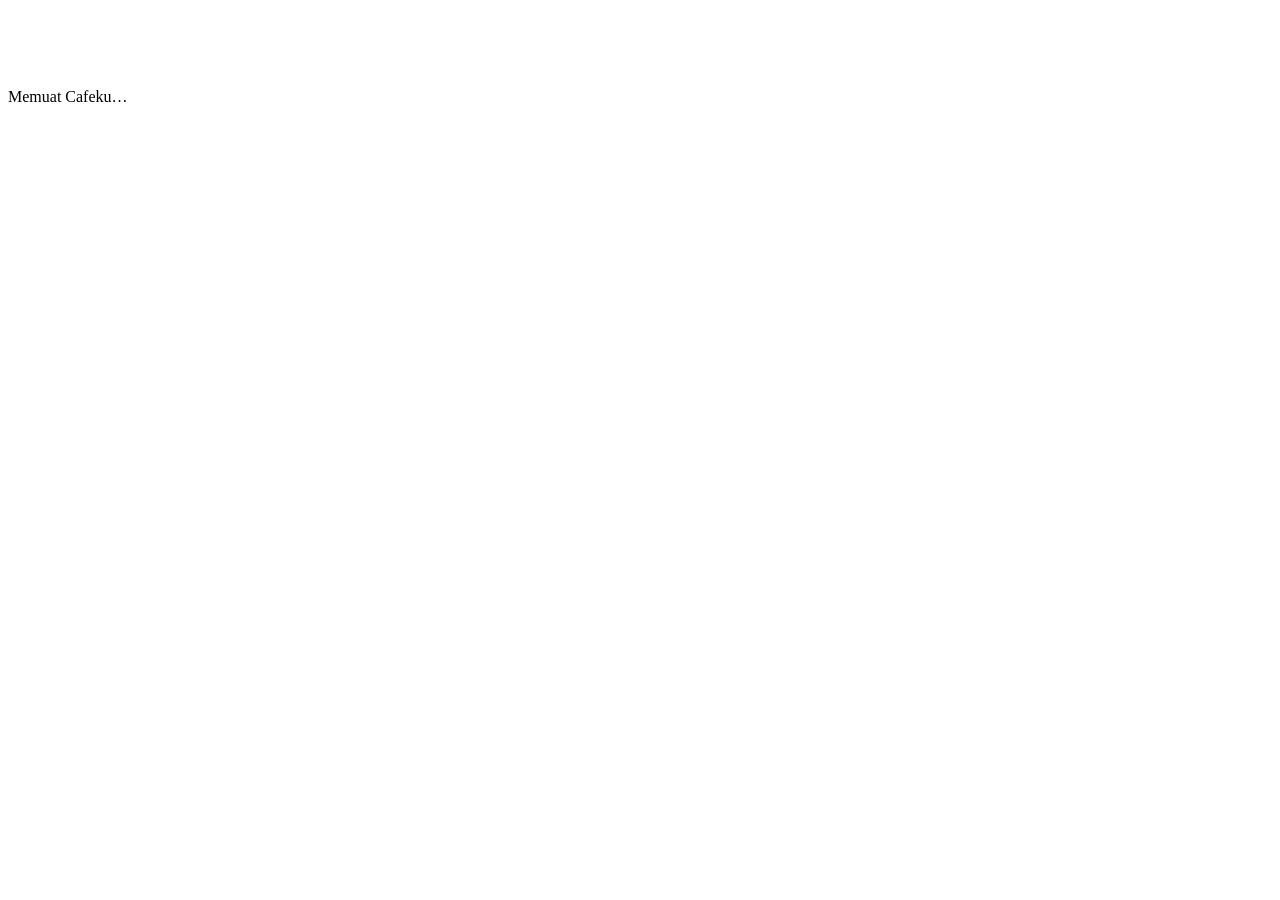
==== index.html @ 9d6dc8a6 "new code" ====
<!DOCTYPE html>
<html lang="id">
<head>
  <meta charset="UTF-8" />
  <meta name="viewport" content="width=device-width, initial-scale=1, maximum-scale=1, viewport-fit=cover" />
  <meta name="theme-color" content="#1F1B16" />
  <title>Cafeku — Sistem Kasir & Manajemen Cafe</title>
  <meta name="description" content="Aplikasi kasir, stok, resep HPP, dan laporan keuangan sederhana untuk cafe." />
  <link rel="icon" href="data:image/svg+xml,<svg xmlns=%22http://www.w3.org/2000/svg%22 viewBox=%220 0 100 100%22><text y=%22.9em%22 font-size=%2290%22>☕</text></svg>" />
  <link rel="stylesheet" href="css/style.css" />
</head>
<body>
  <div id="app">
    <div class="page">
      <div class="empty" style="padding-top:80px">Memuat Cafeku…</div>
    </div>
  </div>
  <script type="module" src="js/app.js"></script>
</body>
</html>
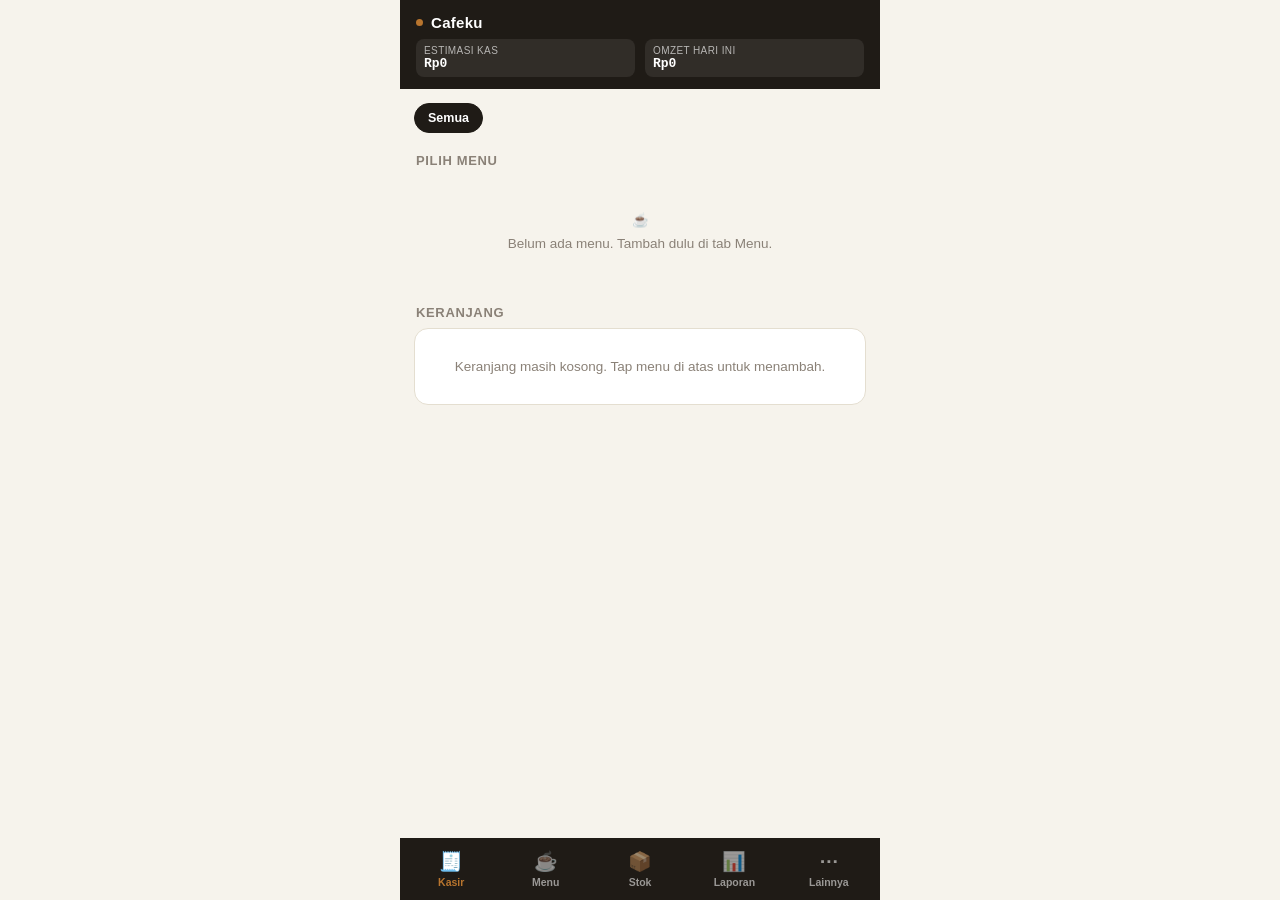
==== commit ad37f0d0: "Update index.html" ====
--- a/index.html
+++ b/index.html
@@ -12,7 +12,7 @@
 <body>
   <div id="app">
     <div class="page">
-      <div class="empty" style="padding-top:80px">Memuat Cafeku…</div>
+      <div class="empty" style="padding-top:80px">Memuat…</div>
     </div>
   </div>
   <script type="module" src="js/app.js"></script>
--- a/css/style.css
+++ b/css/style.css
@@ -0,0 +1,319 @@
+/* ===========================================================
+   CAFEKU — style.css
+   Font pakai system stack (tanpa download webfont) supaya first
+   paint secepat mungkin. Angka uang pakai stack monospace ala
+   struk kasir (tabular-nums) sebagai elemen khas aplikasi ini.
+   =========================================================== */
+
+:root {
+  --bg: #F6F3EC;
+  --surface: #FFFFFF;
+  --ink: #1F1B16;
+  --ink-dim: #8A8177;
+  --line: #E4DED0;
+  --accent: #B8752E;   /* amber gosong */
+  --accent-ink: #FFFFFF;
+  --positive: #2F6F5E; /* sage teal - laba/stok aman */
+  --negative: #B23A2E; /* rust red - rugi/stok kurang */
+  --warn-bg: #FBEFD9;
+  --radius: 14px;
+  --radius-sm: 8px;
+  --font-body: -apple-system, BlinkMacSystemFont, "Segoe UI", Roboto, Helvetica, Arial, sans-serif;
+  --font-mono: ui-monospace, SFMono-Regular, Menlo, Consolas, "Liberation Mono", monospace;
+  --safe-bottom: env(safe-area-inset-bottom, 0px);
+}
+
+* { box-sizing: border-box; }
+
+html, body {
+  margin: 0;
+  padding: 0;
+  background: var(--bg);
+  color: var(--ink);
+  font-family: var(--font-body);
+  -webkit-tap-highlight-color: transparent;
+  overscroll-behavior-y: contain;
+}
+
+#app {
+  max-width: 480px;
+  margin: 0 auto;
+  min-height: 100vh;
+  background: var(--bg);
+  padding-bottom: calc(72px + var(--safe-bottom));
+  position: relative;
+}
+
+/* ---------- Top bar ---------- */
+.topbar {
+  position: sticky;
+  top: 0;
+  z-index: 20;
+  background: var(--ink);
+  color: #fff;
+  padding: 14px 16px 12px;
+}
+.topbar h1 {
+  font-size: 15px;
+  font-weight: 700;
+  margin: 0 0 8px;
+  letter-spacing: 0.02em;
+  display: flex;
+  align-items: center;
+  gap: 8px;
+}
+.topbar h1 .dot {
+  width: 7px; height: 7px; border-radius: 50%;
+  background: var(--accent);
+  display: inline-block;
+}
+.topbar .stats {
+  display: flex;
+  gap: 10px;
+  font-family: var(--font-mono);
+}
+.topbar .stat {
+  flex: 1;
+  background: rgba(255,255,255,0.08);
+  border-radius: var(--radius-sm);
+  padding: 6px 8px;
+}
+.topbar .stat .label {
+  font-size: 10px;
+  opacity: 0.65;
+  font-family: var(--font-body);
+  text-transform: uppercase;
+  letter-spacing: 0.04em;
+}
+.topbar .stat .value {
+  font-size: 13px;
+  font-weight: 700;
+  font-variant-numeric: tabular-nums;
+}
+
+/* ---------- Page container ---------- */
+.page {
+  padding: 14px 14px 10px;
+  animation: fadeIn 0.15s ease;
+}
+@keyframes fadeIn { from { opacity: 0; } to { opacity: 1; } }
+
+.section-title {
+  font-size: 13px;
+  font-weight: 700;
+  text-transform: uppercase;
+  letter-spacing: 0.05em;
+  color: var(--ink-dim);
+  margin: 18px 2px 8px;
+  display: flex;
+  align-items: center;
+  justify-content: space-between;
+}
+
+/* ---------- Card / receipt look ---------- */
+.card {
+  background: var(--surface);
+  border-radius: var(--radius);
+  border: 1px solid var(--line);
+  padding: 14px;
+  margin-bottom: 10px;
+}
+.receipt-divider {
+  border: none;
+  border-top: 1.5px dashed var(--line);
+  margin: 10px 0;
+}
+.row {
+  display: flex;
+  justify-content: space-between;
+  align-items: center;
+  gap: 8px;
+  padding: 5px 0;
+}
+.row .k { color: var(--ink-dim); font-size: 13px; }
+.row .v { font-family: var(--font-mono); font-weight: 600; font-variant-numeric: tabular-nums; font-size: 13.5px; }
+.row .v.big { font-size: 17px; }
+.row .v.positive { color: var(--positive); }
+.row .v.negative { color: var(--negative); }
+
+.item-line {
+  display: flex;
+  justify-content: space-between;
+  padding: 8px 0;
+  border-bottom: 1px solid var(--line);
+}
+.item-line:last-child { border-bottom: none; }
+.item-line .name { font-weight: 600; font-size: 14px; }
+.item-line .sub { font-size: 12px; color: var(--ink-dim); margin-top: 2px; }
+.item-line .amt { font-family: var(--font-mono); font-weight: 700; font-variant-numeric: tabular-nums; white-space: nowrap; }
+
+/* ---------- Buttons ---------- */
+.btn {
+  display: inline-flex;
+  align-items: center;
+  justify-content: center;
+  gap: 6px;
+  border: none;
+  border-radius: var(--radius-sm);
+  padding: 12px 16px;
+  font-size: 14px;
+  font-weight: 700;
+  font-family: var(--font-body);
+  cursor: pointer;
+  width: 100%;
+  transition: transform 0.05s ease;
+}
+.btn:active { transform: scale(0.98); }
+.btn-primary { background: var(--accent); color: var(--accent-ink); }
+.btn-ghost { background: var(--surface); color: var(--ink); border: 1px solid var(--line); }
+.btn-danger { background: var(--warn-bg); color: var(--negative); }
+.btn-sm { width: auto; padding: 8px 12px; font-size: 12.5px; }
+.btn-icon {
+  width: 34px; height: 34px; border-radius: 50%;
+  background: var(--ink); color: #fff;
+  display: inline-flex; align-items: center; justify-content: center;
+  border: none; font-size: 18px; line-height: 1; cursor: pointer;
+}
+
+/* ---------- Forms ---------- */
+label { font-size: 12.5px; color: var(--ink-dim); font-weight: 600; display: block; margin: 10px 0 4px; }
+input, select, textarea {
+  width: 100%;
+  padding: 11px 12px;
+  border-radius: var(--radius-sm);
+  border: 1px solid var(--line);
+  background: var(--surface);
+  font-size: 14.5px;
+  font-family: var(--font-body);
+  color: var(--ink);
+}
+input[type="number"] { font-family: var(--font-mono); }
+input:focus, select:focus, textarea:focus {
+  outline: 2px solid var(--accent);
+  outline-offset: 1px;
+}
+.field-row { display: flex; gap: 8px; }
+.field-row > div { flex: 1; }
+
+/* ---------- Empty state ---------- */
+.empty {
+  text-align: center;
+  padding: 36px 16px;
+  color: var(--ink-dim);
+  font-size: 13.5px;
+}
+.empty .big-icon { font-size: 30px; margin-bottom: 8px; }
+
+/* ---------- Bottom nav ---------- */
+.bottomnav {
+  position: fixed;
+  bottom: 0; left: 50%;
+  transform: translateX(-50%);
+  width: 100%;
+  max-width: 480px;
+  background: var(--ink);
+  display: flex;
+  padding: 6px 4px calc(6px + var(--safe-bottom));
+  z-index: 30;
+}
+.bottomnav button {
+  flex: 1;
+  background: none;
+  border: none;
+  color: rgba(255,255,255,0.55);
+  font-size: 10.5px;
+  font-family: var(--font-body);
+  font-weight: 600;
+  padding: 6px 2px;
+  display: flex;
+  flex-direction: column;
+  align-items: center;
+  gap: 3px;
+  cursor: pointer;
+}
+.bottomnav button .ic { font-size: 19px; }
+.bottomnav button.active { color: var(--accent); }
+
+/* ---------- Modal sheet ---------- */
+.overlay {
+  position: fixed; inset: 0;
+  background: rgba(0,0,0,0.45);
+  z-index: 50;
+  display: flex;
+  align-items: flex-end;
+  justify-content: center;
+}
+.sheet {
+  width: 100%;
+  max-width: 480px;
+  background: var(--bg);
+  border-radius: 18px 18px 0 0;
+  max-height: 88vh;
+  overflow-y: auto;
+  padding: 16px 16px calc(20px + var(--safe-bottom));
+  animation: slideUp 0.18s ease;
+}
+@keyframes slideUp { from { transform: translateY(16px); opacity: 0.6; } to { transform: translateY(0); opacity: 1; } }
+.sheet-head {
+  display: flex;
+  justify-content: space-between;
+  align-items: center;
+  margin-bottom: 10px;
+}
+.sheet-head h2 { font-size: 16px; margin: 0; }
+.sheet-handle {
+  width: 36px; height: 4px; border-radius: 2px;
+  background: var(--line);
+  margin: 0 auto 10px;
+}
+
+/* ---------- Chips / tabs ---------- */
+.chips { display: flex; gap: 6px; overflow-x: auto; padding-bottom: 2px; }
+.chip {
+  border: 1px solid var(--line);
+  background: var(--surface);
+  padding: 7px 13px;
+  border-radius: 999px;
+  font-size: 12.5px;
+  font-weight: 600;
+  white-space: nowrap;
+  cursor: pointer;
+  color: var(--ink-dim);
+}
+.chip.active { background: var(--ink); color: #fff; border-color: var(--ink); }
+
+.badge {
+  display: inline-block;
+  padding: 2px 8px;
+  border-radius: 999px;
+  font-size: 10.5px;
+  font-weight: 700;
+}
+.badge.low { background: var(--warn-bg); color: var(--negative); }
+.badge.ok { background: #E4EEEA; color: var(--positive); }
+
+.toast {
+  position: fixed;
+  bottom: calc(84px + var(--safe-bottom));
+  left: 50%; transform: translateX(-50%);
+  background: var(--ink);
+  color: #fff;
+  padding: 10px 18px;
+  border-radius: 999px;
+  font-size: 13px;
+  z-index: 60;
+  animation: fadeIn 0.15s ease;
+  white-space: nowrap;
+}
+
+.qty-stepper { display: flex; align-items: center; gap: 8px; }
+.qty-stepper button {
+  width: 30px; height: 30px; border-radius: 50%;
+  border: 1px solid var(--line); background: var(--surface);
+  font-size: 16px; cursor: pointer;
+}
+.qty-stepper .qn { min-width: 22px; text-align: center; font-family: var(--font-mono); font-weight: 700; }
+
+.hint { font-size: 11.5px; color: var(--ink-dim); margin-top: 4px; line-height: 1.4; }
+
+::-webkit-scrollbar { display: none; }
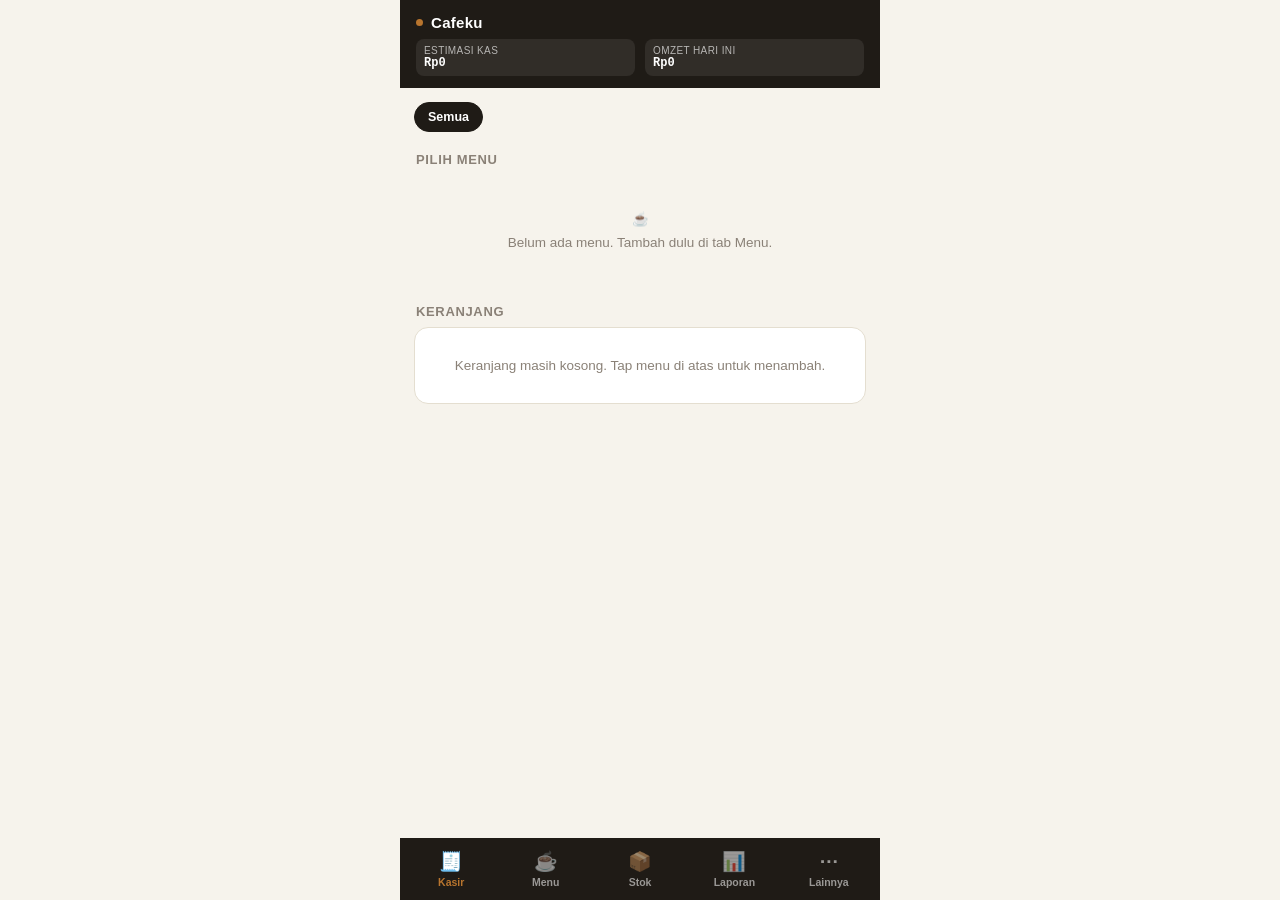
==== commit 785226b3: "PROSES" ====
--- a/index.html
+++ b/index.html
@@ -7,6 +7,10 @@
   <title>Cafeku — Sistem Kasir & Manajemen Cafe</title>
   <meta name="description" content="Aplikasi kasir, stok, resep HPP, dan laporan keuangan sederhana untuk cafe." />
   <link rel="icon" href="data:image/svg+xml,<svg xmlns=%22http://www.w3.org/2000/svg%22 viewBox=%220 0 100 100%22><text y=%22.9em%22 font-size=%2290%22>☕</text></svg>" />
+  <link rel="manifest" href="manifest.webmanifest" />
+  <meta name="apple-mobile-web-app-capable" content="yes" />
+  <meta name="apple-mobile-web-app-status-bar-style" content="black-translucent" />
+  <meta name="apple-mobile-web-app-title" content="Cafeku" />
   <link rel="stylesheet" href="css/style.css" />
 </head>
 <body>
@@ -15,6 +19,7 @@
       <div class="empty" style="padding-top:80px">Memuat…</div>
     </div>
   </div>
+  <input type="file" id="import-file" accept="application/json" hidden />
   <script type="module" src="js/app.js"></script>
 </body>
 </html>
--- a/css/style.css
+++ b/css/style.css
@@ -16,11 +16,26 @@
   --positive: #2F6F5E; /* sage teal - laba/stok aman */
   --negative: #B23A2E; /* rust red - rugi/stok kurang */
   --warn-bg: #FBEFD9;
+  --bar: #1F1B16;      /* bg topbar & bottomnav */
   --radius: 14px;
   --radius-sm: 8px;
   --font-body: -apple-system, BlinkMacSystemFont, "Segoe UI", Roboto, Helvetica, Arial, sans-serif;
   --font-mono: ui-monospace, SFMono-Regular, Menlo, Consolas, "Liberation Mono", monospace;
   --safe-bottom: env(safe-area-inset-bottom, 0px);
+}
+
+html[data-theme="dark"] {
+  --bg: #121212;
+  --surface: #1E1D1B;
+  --ink: #E8E5E0;
+  --ink-dim: #9A958D;
+  --line: #2E2B27;
+  --accent: #D08A3E;
+  --accent-ink: #1A1815;
+  --positive: #7FB8A6;
+  --negative: #E07B6E;
+  --warn-bg: #3A2E1A;
+  --bar: #1A1815;
 }
 
 * { box-sizing: border-box; }
@@ -49,7 +64,7 @@
   position: sticky;
   top: 0;
   z-index: 20;
-  background: var(--ink);
+  background: var(--bar);
   color: #fff;
   padding: 14px 16px 12px;
 }
@@ -170,7 +185,7 @@
 .btn-sm { width: auto; padding: 8px 12px; font-size: 12.5px; }
 .btn-icon {
   width: 34px; height: 34px; border-radius: 50%;
-  background: var(--ink); color: #fff;
+  background: var(--bar); color: #fff;
   display: inline-flex; align-items: center; justify-content: center;
   border: none; font-size: 18px; line-height: 1; cursor: pointer;
 }
@@ -211,7 +226,7 @@
   transform: translateX(-50%);
   width: 100%;
   max-width: 480px;
-  background: var(--ink);
+  background: var(--bar);
   display: flex;
   padding: 6px 4px calc(6px + var(--safe-bottom));
   z-index: 30;
@@ -280,7 +295,7 @@
   cursor: pointer;
   color: var(--ink-dim);
 }
-.chip.active { background: var(--ink); color: #fff; border-color: var(--ink); }
+.chip.active { background: var(--bar); color: #fff; border-color: var(--bar); }
 
 .badge {
   display: inline-block;
@@ -296,7 +311,7 @@
   position: fixed;
   bottom: calc(84px + var(--safe-bottom));
   left: 50%; transform: translateX(-50%);
-  background: var(--ink);
+  background: var(--bar);
   color: #fff;
   padding: 10px 18px;
   border-radius: 999px;
@@ -317,3 +332,104 @@
 .hint { font-size: 11.5px; color: var(--ink-dim); margin-top: 4px; line-height: 1.4; }
 
 ::-webkit-scrollbar { display: none; }
+
+/* ---------- Topbar: cegah nilai uang kebentur ---------- */
+.topbar .stats { flex-wrap: wrap; }
+.topbar .stat .value { font-size: 12px; overflow-wrap: anywhere; }
+
+/* ---------- Kasir: kart item header ntuk harga biar tidak tabrakan ---------- */
+.item-line { align-items: flex-start; }
+.item-line .name { line-height: 1.3; }
+.item-line .amt { text-align: right; }
+.qty-stepper { flex-wrap: wrap; }
+.qty-stepper button { flex: 0 0 auto; }
+.qty-stepper .qn { min-width: 24px; }
+
+/* ---------- Receipt print (58mm thermal) ---------- */
+#print-receipt { display: none; }
+@media print {
+  body * { visibility: hidden; }
+  #print-receipt, #print-receipt * { visibility: visible; }
+  #print-receipt {
+    display: block;
+    position: absolute;
+    left: 0; top: 0;
+    width: 58mm;
+    padding: 0;
+    font-family: 'Courier New', ui-monospace, monospace;
+    font-size: 11px;
+    line-height: 1.35;
+    color: #000;
+  }
+}
+#print-receipt .pr-center { text-align: center; }
+#print-receipt .pr-row { display: flex; justify-content: space-between; }
+#print-receipt .pr-big { margin-top: 3px; }
+#print-receipt .pr-item { position: relative; padding-bottom: 2px; }
+#print-receipt .pr-name { font-weight: bold; }
+#print-receipt .pr-amt { position: absolute; right: 0; top: 0; }
+#print-receipt .pr-sub { color: #333; }
+#print-receipt .pr-divider { border-top: 1px dashed #000; margin: 5px 0; }
+/* ---------- Pembayaran (mobile keypad) ---------- */
+.pay-display {
+  font-family: var(--font-mono);
+  font-size: 28px;
+  font-weight: 700;
+  font-variant-numeric: tabular-nums;
+  text-align: right;
+  background: var(--surface);
+  border: 1px solid var(--line);
+  border-radius: var(--radius-sm);
+  padding: 14px 14px;
+  margin-bottom: 12px;
+  overflow-wrap: anywhere;
+}
+.pay-kb { display: grid; grid-template-columns: repeat(3, 1fr); gap: 8px; margin-bottom: 8px; }
+.pay-quick { display: grid; grid-template-columns: repeat(4, 1fr); gap: 8px; margin-bottom: 8px; }
+.pay-key {
+  padding: 16px 0;
+  border: 1px solid var(--line);
+  border-radius: var(--radius-sm);
+  background: var(--surface);
+  font-size: 20px;
+  font-weight: 700;
+  font-family: var(--font-mono);
+  cursor: pointer;
+}
+.pay-key:active { background: var(--line); }
+.pay-actions { display: flex; gap: 8px; margin-top: 8px; }
+.pay-actions .btn { flex: 1; }
+
+/* ---------- Toggle switch (slide/geser) ---------- */
+.toggle-row {
+  display: flex;
+  align-items: center;
+  justify-content: space-between;
+  gap: 12px;
+  margin-top: 6px;
+}
+.toggle-row .toggle-title { font-weight: 600; font-size: 14px; }
+.toggle-row .hint { margin-top: 2px; }
+.switch { position: relative; display: inline-block; width: 52px; height: 30px; flex: 0 0 auto; }
+.switch input { opacity: 0; width: 0; height: 0; }
+.slider {
+  position: absolute; inset: 0;
+  background: var(--line);
+  border-radius: 999px;
+  transition: background 0.15s ease;
+  cursor: pointer;
+}
+.slider::before {
+  content: "";
+  position: absolute;
+  height: 24px; width: 24px;
+  left: 3px; top: 3px;
+  background: #fff;
+  border-radius: 50%;
+  box-shadow: 0 1px 3px rgba(0,0,0,0.25);
+  transition: transform 0.15s ease;
+}
+.switch input:checked + .slider { background: var(--positive); }
+.switch input:checked + .slider::before { transform: translateX(22px); }
+.switch input:disabled + .slider { opacity: 0.4; cursor: not-allowed; }
+
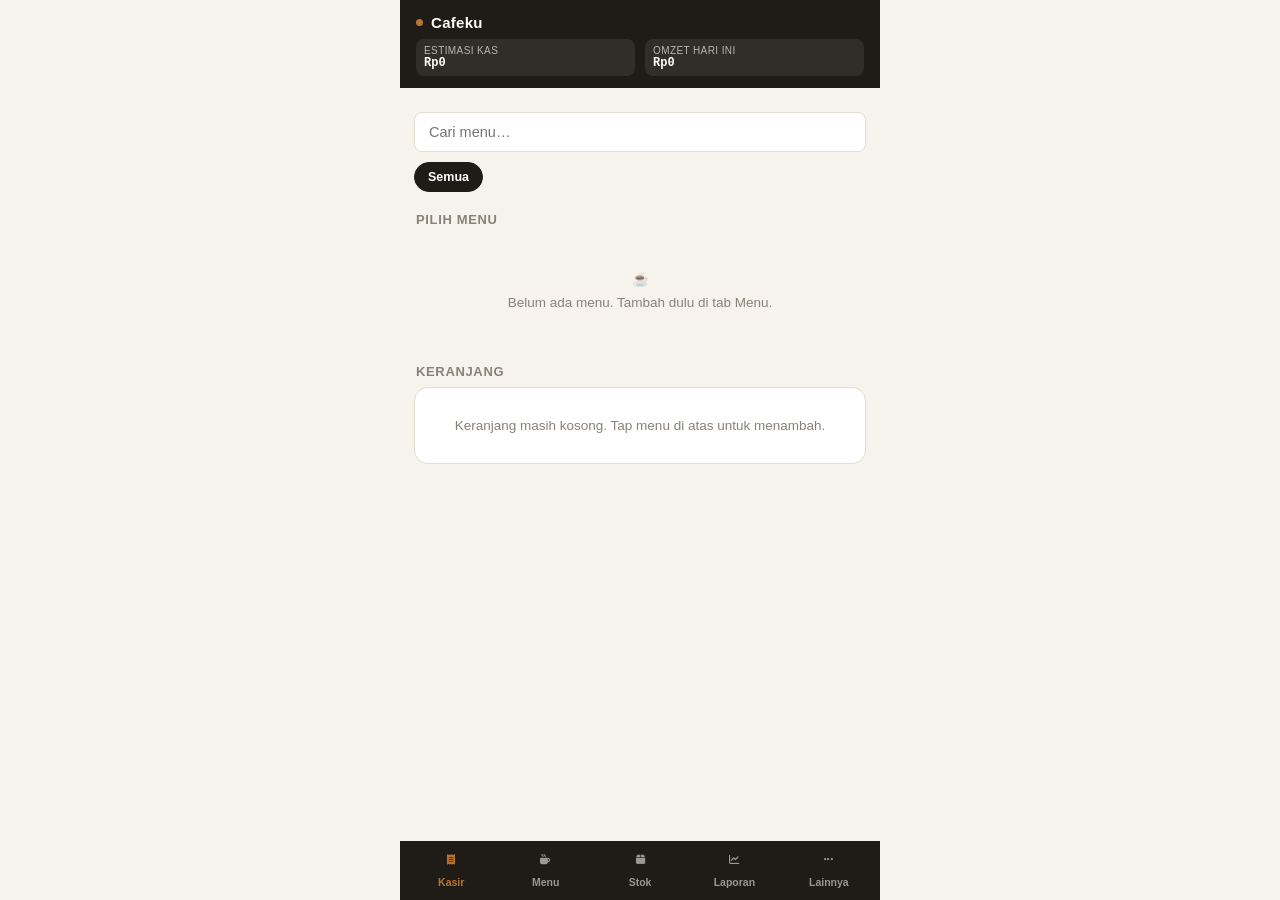
==== commit 91faf006: "revisi" ====
--- a/index.html
+++ b/index.html
@@ -12,6 +12,7 @@
   <meta name="apple-mobile-web-app-status-bar-style" content="black-translucent" />
   <meta name="apple-mobile-web-app-title" content="Cafeku" />
   <link rel="stylesheet" href="css/style.css" />
+  <link rel="stylesheet" href="https://cdnjs.cloudflare.com/ajax/libs/font-awesome/6.5.1/css/all.min.css" integrity="sha512-DTOQO9RWCH3ppGqcWaEA1BIZOC6xxalwEsw9c2QQeAIftl+Vegovlnee1c9QX4TctnWMn13TZye+giMm8e2LwA==" crossorigin="anonymous" referrerpolicy="no-referrer" />
 </head>
 <body>
   <div id="app">
--- a/css/style.css
+++ b/css/style.css
@@ -246,8 +246,10 @@
   gap: 3px;
   cursor: pointer;
 }
-.bottomnav button .ic { font-size: 19px; }
+.bottomnav button .ic { width: 20px; height: 20px; }
 .bottomnav button.active { color: var(--accent); }
+.snip { color: var(--ink-dim); opacity: 0.4; }
+.ic-btn { width: 18px; height: 18px; }
 
 /* ---------- Modal sheet ---------- */
 .overlay {
@@ -386,6 +388,31 @@
 }
 .pay-kb { display: grid; grid-template-columns: repeat(3, 1fr); gap: 8px; margin-bottom: 8px; }
 .pay-quick { display: grid; grid-template-columns: repeat(4, 1fr); gap: 8px; margin-bottom: 8px; }
+.pay-quick button {
+  padding: 14px 0;
+  border: 1px solid var(--line);
+  border-radius: var(--radius-sm);
+  background: var(--surface);
+  font-size: 16px;
+  font-weight: 700;
+  font-family: var(--font-mono);
+  cursor: pointer;
+  color: var(--ink);
+}
+html[data-theme="dark"] .pay-quick button {
+  color: #fff;
+}
+html[data-theme="dark"] .pay-quick button:active {
+  background: var(--accent);
+  color: var(--accent-ink);
+}
+.search-bar-wrap { padding: 10px 0; position: sticky; top: 0; background: var(--bg); z-index: 5; }
+.search-bar {
+  width: 100%; padding: 11px 14px; border-radius: var(--radius-sm);
+  border: 1px solid var(--line); background: var(--surface);
+  font-size: 14.5px; font-family: var(--font-body); color: var(--ink);
+}
+
 .pay-key {
   padding: 16px 0;
   border: 1px solid var(--line);
@@ -395,10 +422,65 @@
   font-weight: 700;
   font-family: var(--font-mono);
   cursor: pointer;
+  color: var(--ink);
+}
+html[data-theme="dark"] .pay-key {
+  color: #fff;
+}
+html[data-theme="dark"] .pay-key:active {
+  background: var(--accent);
+  color: var(--accent-ink);
 }
 .pay-key:active { background: var(--line); }
 .pay-actions { display: flex; gap: 8px; margin-top: 8px; }
 .pay-actions .btn { flex: 1; }
+.item-line .coret { color: var(--ink-dim); text-decoration: line-through; font-size: 11px; opacity: 0.7; }
+.item-line .coret.small { font-size: 11px; }
+.coret { color: var(--ink-dim); text-decoration: line-through; opacity: 0.7; font-size: 12px; }
+.coret.small { font-size: 11px; }
+button:disabled, .btn:disabled { opacity: 0.5; cursor: not-allowed; pointer-events: auto; }
+.q-ctrl {
+  width: 30px; height: 30px; border-radius: 50%;
+  border: 1px solid var(--accent); background: var(--surface);
+  font-size: 16px; cursor: pointer; padding: 0; line-height: 1;
+  color: var(--ink);
+}
+.q-ctrl:active { background: var(--accent); color: var(--accent-ink); }
+
+/* ---------- Cart item (grid 2-col) ---------- */
+.cart-item {
+  display: grid;
+  grid-template-columns: 1fr auto;
+  align-items: center;
+  gap: 10px;
+  padding: 10px 0;
+  border-bottom: 1px solid var(--line);
+}
+.cart-item:last-child { border-bottom: none; }
+.cart-item .ci-left { display: flex; flex-direction: column; gap: 2px; }
+.cart-item .ci-name { font-weight: 600; font-size: 14px; }
+.cart-item .ci-qty {
+  display: inline-flex; align-items: center; gap: 6px;
+  font-family: var(--font-mono); font-size: 13px;
+}
+.cart-item .ci-sub { color: var(--ink-dim); font-size: 12px; }
+.cart-item .ci-right {
+  text-align: right;
+  display: flex;
+  flex-direction: column;
+  align-items: flex-end;
+  gap: 2px;
+}
+.cart-item .ci-price { font-family: var(--font-mono); font-weight: 700; font-size: 13px; }
+.cart-item .ci-coret {
+  color: var(--ink-dim); text-decoration: line-through; font-size: 11px; opacity: 0.7;
+}
+.cart-item .ci-delete {
+  width: 26px; height: 26px; border-radius: 6px;
+  border: 1px solid var(--negative); color: var(--negative);
+  background: rgba(178,58,46,0.08); font-size: 14px; cursor: pointer;
+  flex-shrink: 0;
+}
 
 /* ---------- Toggle switch (slide/geser) ---------- */
 .toggle-row {
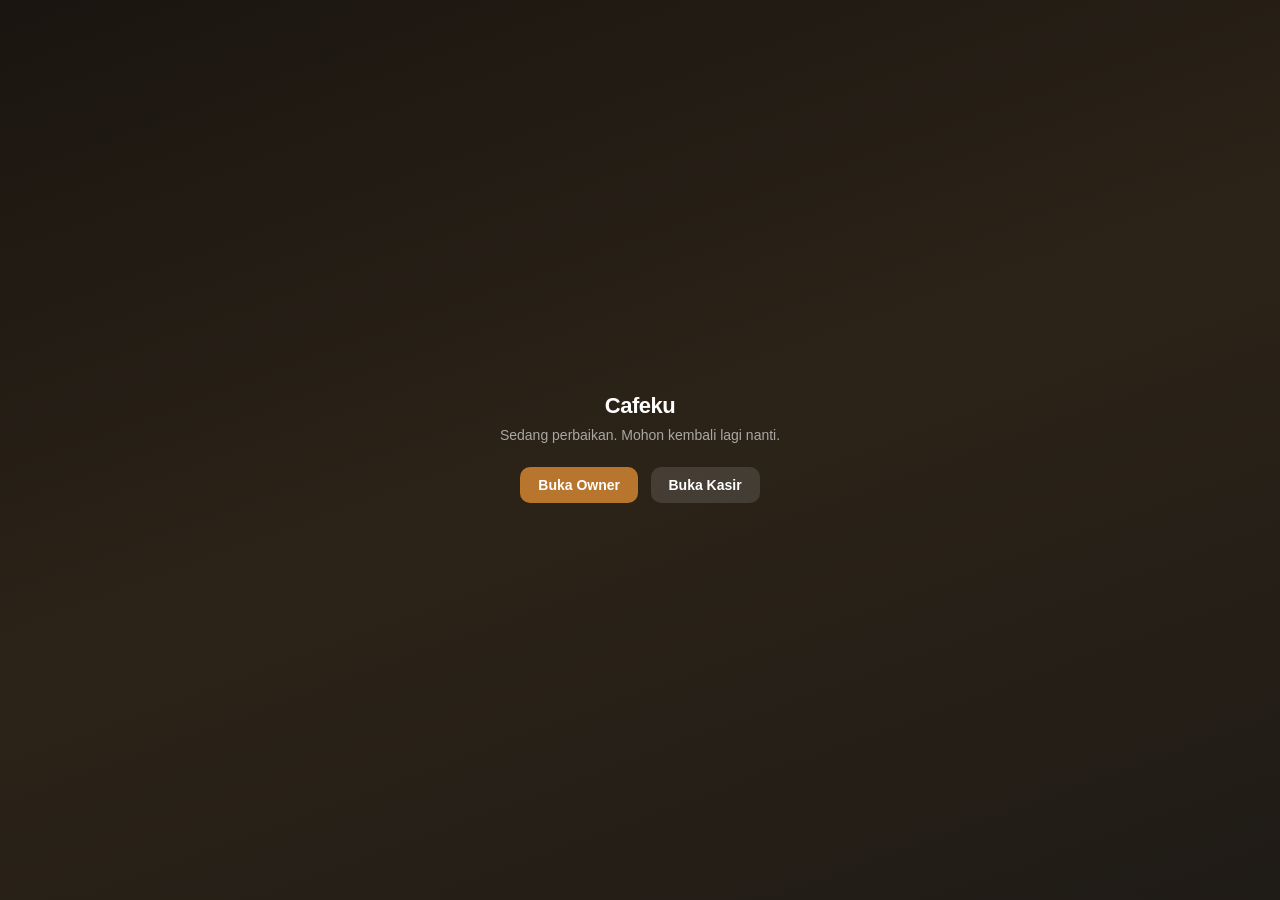
==== commit aa35d0d0: "pindah link owner" ====
--- a/index.html
+++ b/index.html
@@ -2,25 +2,28 @@
 <html lang="id">
 <head>
   <meta charset="UTF-8" />
-  <meta name="viewport" content="width=device-width, initial-scale=1, maximum-scale=1, viewport-fit=cover" />
+  <meta name="viewport" content="width=device-width, initial-scale=1" />
   <meta name="theme-color" content="#1F1B16" />
-  <title>Cafeku — Sistem Kasir & Manajemen Cafe</title>
-  <meta name="description" content="Aplikasi kasir, stok, resep HPP, dan laporan keuangan sederhana untuk cafe." />
-  <link rel="icon" href="data:image/svg+xml,<svg xmlns=%22http://www.w3.org/2000/svg%22 viewBox=%220 0 100 100%22><text y=%22.9em%22 font-size=%2290%22>☕</text></svg>" />
-  <link rel="manifest" href="manifest.webmanifest" />
-  <meta name="apple-mobile-web-app-capable" content="yes" />
-  <meta name="apple-mobile-web-app-status-bar-style" content="black-translucent" />
-  <meta name="apple-mobile-web-app-title" content="Cafeku" />
-  <link rel="stylesheet" href="css/style.css" />
-  <link rel="stylesheet" href="https://cdnjs.cloudflare.com/ajax/libs/font-awesome/6.5.1/css/all.min.css" integrity="sha512-DTOQO9RWCH3ppGqcWaEA1BIZOC6xxalwEsw9c2QQeAIftl+Vegovlnee1c9QX4TctnWMn13TZye+giMm8e2LwA==" crossorigin="anonymous" referrerpolicy="no-referrer" />
+  <title>Cafeku</title>
+  <style>
+    * { box-sizing: border-box; }
+    body { margin: 0; min-height: 100vh; display: flex; align-items: center; justify-content: center;
+      background: linear-gradient(160deg, #1a1510, #2c2318, #1f1b16); color: #fff;
+      font-family: -apple-system, BlinkMacSystemFont, "Segoe UI", Roboto, sans-serif; text-align: center; padding: 24px; }
+    .box h1 { font-size: 22px; margin: 0 0 8px; letter-spacing: -.5px; }
+    .box p { font-size: 14px; opacity: .6; margin: 0 0 20px; }
+    .box a { display: inline-block; padding: 10px 18px; margin: 4px; border-radius: 10px; text-decoration: none;
+      font-size: 14px; font-weight: 600; }
+    .box .o { background: #B8752E; color: #fff; }
+    .box .k { background: rgba(255,255,255,.12); color: #fff; }
+  </style>
 </head>
 <body>
-  <div id="app">
-    <div class="page">
-      <div class="empty" style="padding-top:80px">Memuat…</div>
-    </div>
+  <div class="box">
+    <h1>Cafeku</h1>
+    <p>Sedang perbaikan. Mohon kembali lagi nanti.</p>
+    <a class="o" href="./owner/">Buka Owner</a>
+    <a class="k" href="./cashier/">Buka Kasir</a>
   </div>
-  <input type="file" id="import-file" accept="application/json" hidden />
-  <script type="module" src="js/app.js"></script>
 </body>
 </html>
